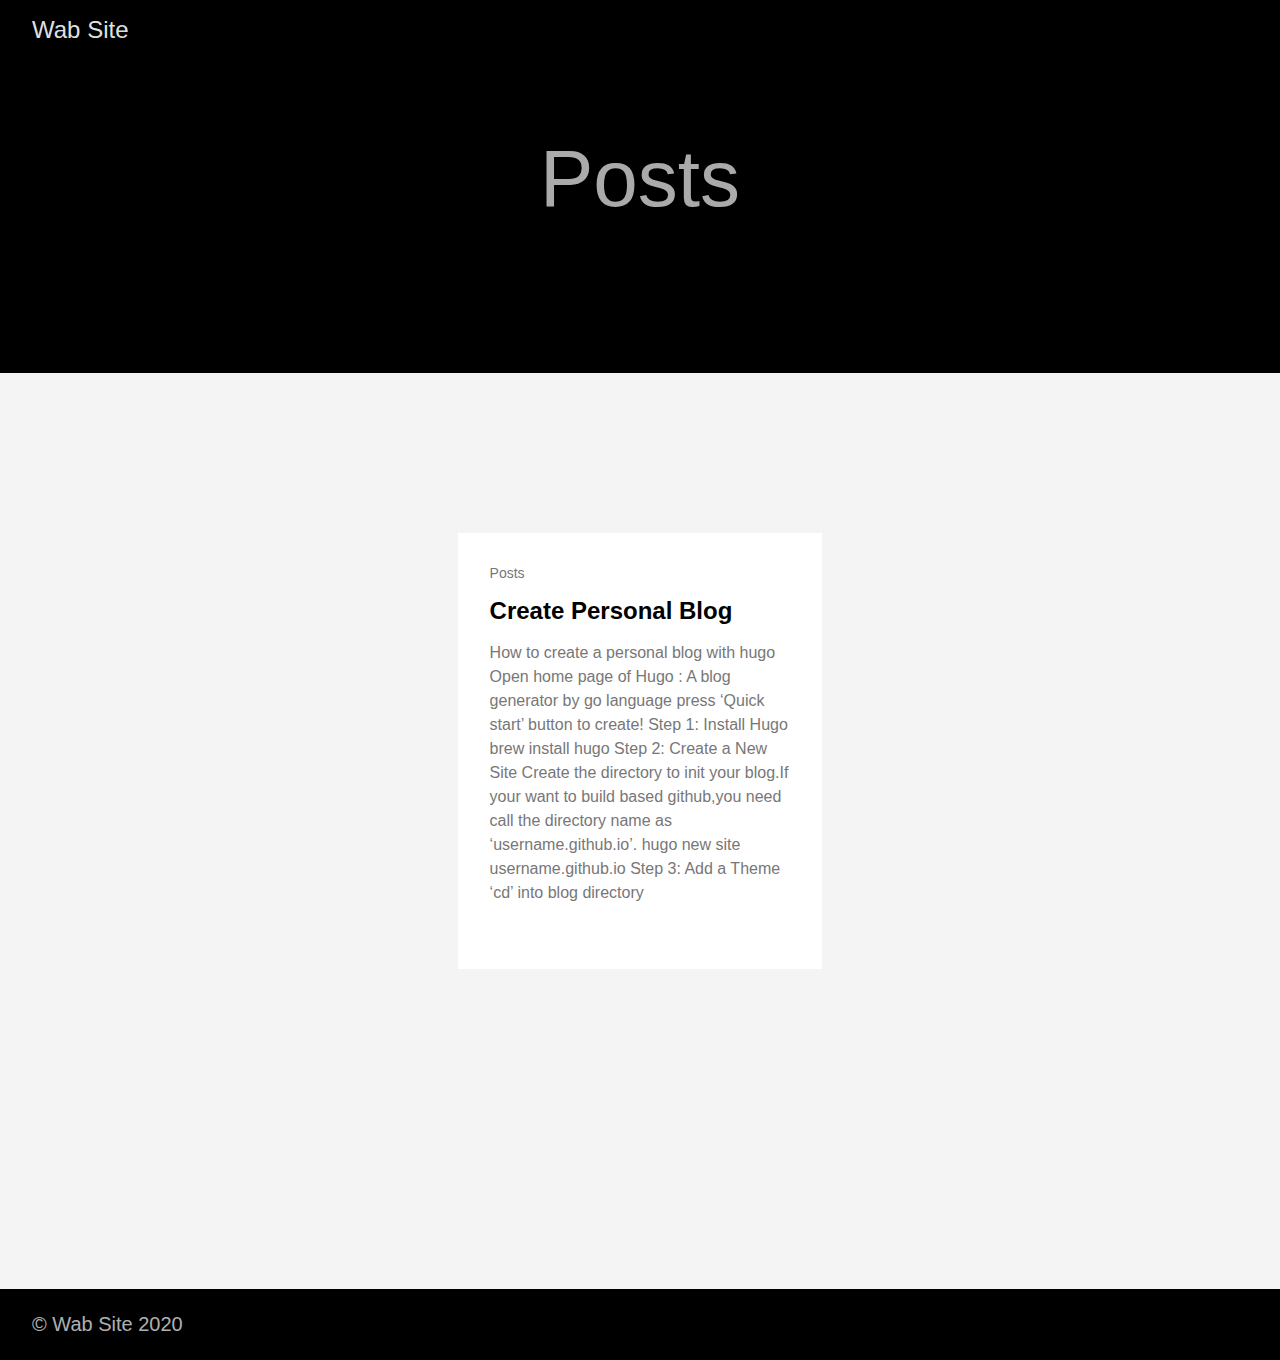
==== posts/index.html @ ea44e04d "hugo test" ====
<!DOCTYPE html>
<html lang="en-us">
  <head>
    <meta charset="utf-8">
    <meta http-equiv="X-UA-Compatible" content="IE=edge,chrome=1">
    
    <title>Wab Site </title>
    <meta name="viewport" content="width=device-width,minimum-scale=1">
    <meta name="generator" content="Hugo 0.69.0" />
    
    
      <META NAME="ROBOTS" CONTENT="NOINDEX, NOFOLLOW">
    

    
    
      <link href="/dist/css/app.1cb140d8ba31d5b2f1114537dd04802a.css" rel="stylesheet">
    

    

    
      
    

    
    
      <link href="/posts/index.xml" rel="alternate" type="application/rss+xml" title="Wab Site" />
      <link href="/posts/index.xml" rel="feed" type="application/rss+xml" title="Wab Site" />
      
    
    
    <meta property="og:title" content="Posts" />
<meta property="og:description" content="" />
<meta property="og:type" content="website" />
<meta property="og:url" content="https://xuwab.github.io/posts/" />
<meta property="og:updated_time" content="2020-04-13T19:21:23+08:00" />
<meta itemprop="name" content="Posts">
<meta itemprop="description" content=""><meta name="twitter:card" content="summary"/>
<meta name="twitter:title" content="Posts"/>
<meta name="twitter:description" content=""/>

  </head>

  <body class="ma0 avenir bg-near-white">

    

  <header>
    <div class="pb3-m pb6-l bg-black">
      <nav class="pv3 ph3 ph4-ns" role="navigation">
  <div class="flex-l justify-between items-center center">
    <a href="https://xuwab.github.io/" class="f3 fw2 hover-white no-underline white-90 dib">
      Wab Site
    </a>
    <div class="flex-l items-center">
      

      
      














    </div>
  </div>
</nav>

      <div class="tc-l pv3 ph3 ph4-ns">
        <h1 class="f2 f-subheadline-l fw2 light-silver mb0 lh-title">
          Posts
        </h1>
        
      </div>
    </div>
  </header>


    <main class="pb7" role="main">
      
  <article class="pa3 pa4-ns nested-copy-line-height nested-img">
    <section class="cf ph3 ph5-l pv3 pv4-l f4 tc-l center measure-wide lh-copy mid-gray"></section>
    <section class="flex-ns flex-wrap justify-around mt5">
      
        <div class="relative w-100 w-30-l mb4 bg-white"><div class="relative w-100 mb4 bg-white nested-copy-line-height">
  <div class="bg-white mb3 pa4 gray overflow-hidden">
    <span class="f6 db">Posts</span>
    <h1 class="f3 near-black">
      <a href="https://xuwab.github.io/posts/creat_personal_blog/" class="link black dim">
        Create Personal Blog
      </a>
    </h1>
    <div class="nested-links f5 lh-copy nested-copy-line-height">
      How to create a personal blog with hugo Open home page of Hugo : A blog generator by go language
press &lsquo;Quick start&rsquo; button to create!
Step 1: Install Hugo brew install hugo Step 2: Create a New Site Create the directory to init your blog.If your want to build based github,you need call the directory name as &lsquo;username.github.io&rsquo;.
hugo new site username.github.io Step 3: Add a Theme &lsquo;cd&rsquo; into blog directory
    </div>
  </div>
</div>
</div>
      
    </section>

</article>

    </main>
    <footer class="bg-black bottom-0 w-100 pa3" role="contentinfo">
  <div class="flex justify-between">
  <a class="f4 fw4 hover-white no-underline white-70 dn dib-ns pv2 ph3" href="https://xuwab.github.io/" >
    &copy;  Wab Site 2020 
  </a>
    <div>













</div>
  </div>
</footer>

    

  <script src="/dist/js/app.3fc0f988d21662902933.js"></script>


  </body>
</html>
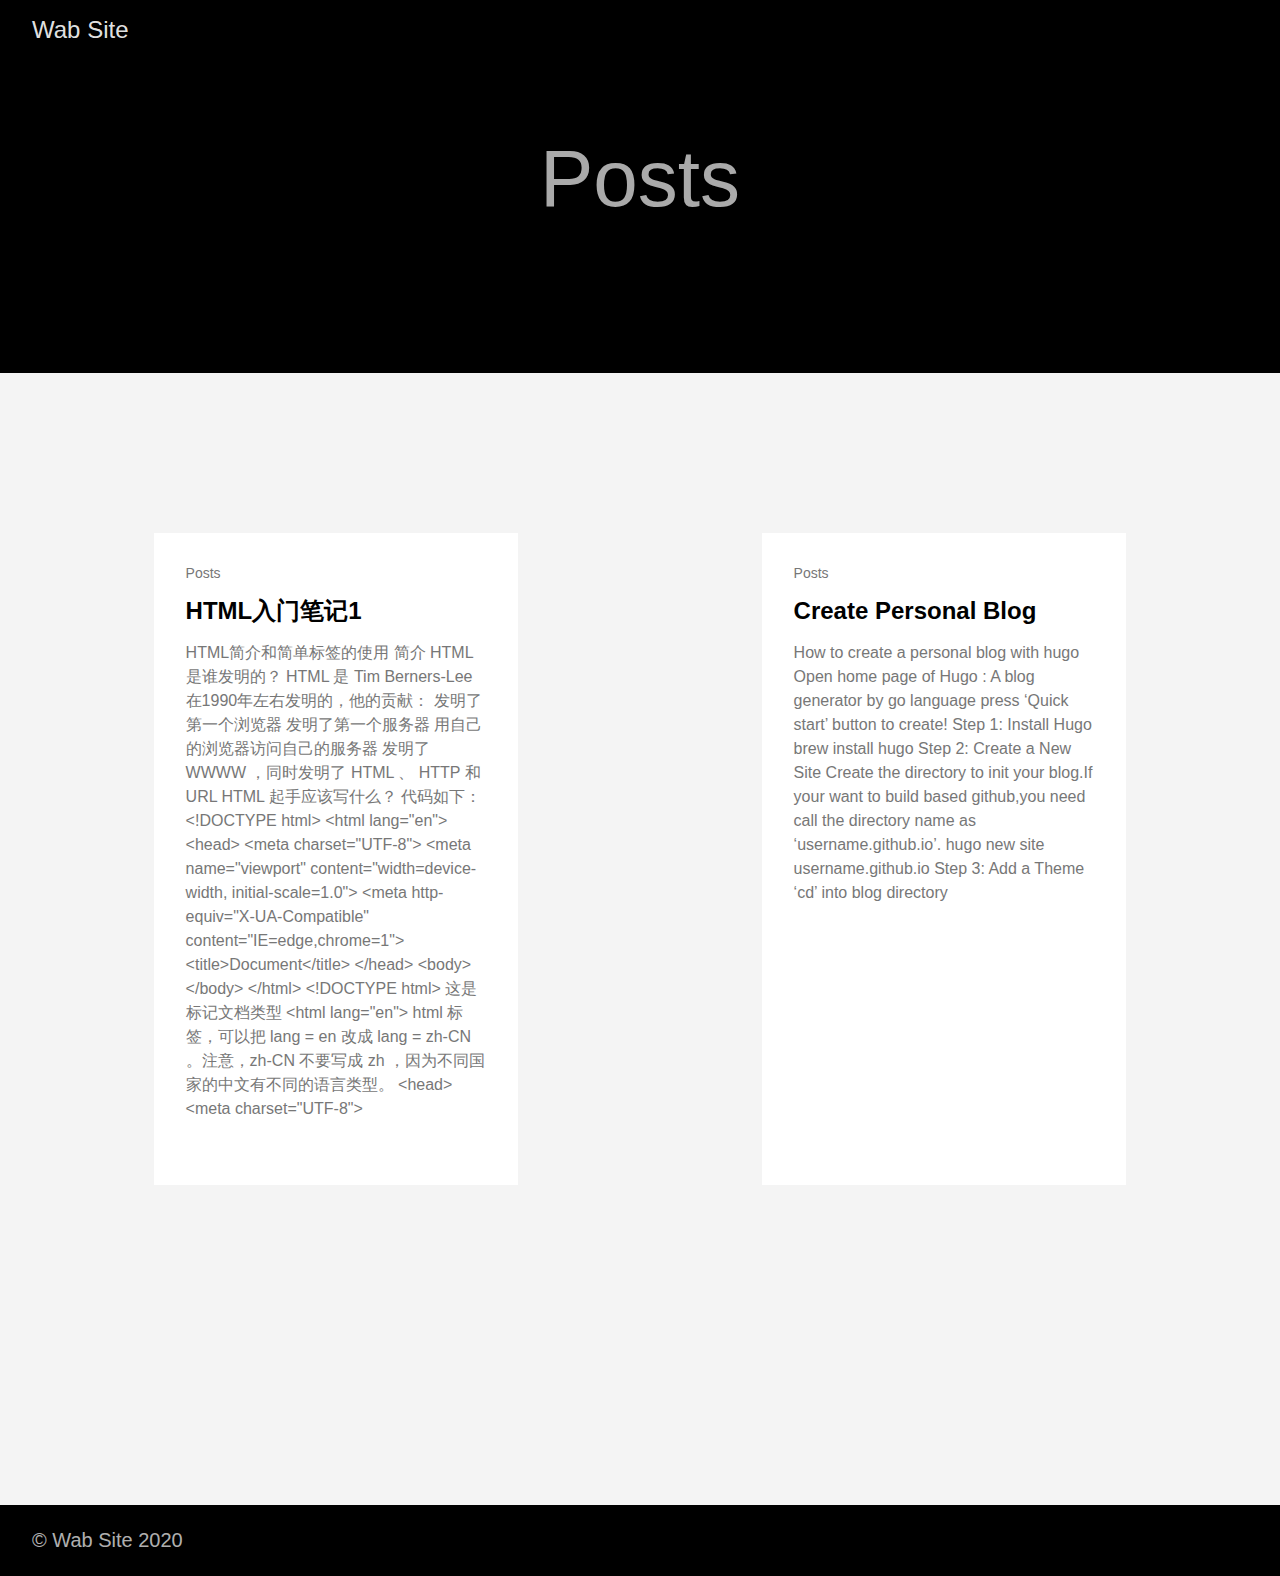
==== commit e191f28a: "发布HTML简介和简单标签的使用" ====
--- a/posts/index.html
+++ b/posts/index.html
@@ -34,7 +34,7 @@
 <meta property="og:description" content="" />
 <meta property="og:type" content="website" />
 <meta property="og:url" content="https://xuwab.github.io/posts/" />
-<meta property="og:updated_time" content="2020-04-13T19:21:23+08:00" />
+<meta property="og:updated_time" content="2020-04-21T23:12:01+08:00" />
 <meta itemprop="name" content="Posts">
 <meta itemprop="description" content=""><meta name="twitter:card" content="summary"/>
 <meta name="twitter:title" content="Posts"/>
@@ -96,6 +96,28 @@
   <div class="bg-white mb3 pa4 gray overflow-hidden">
     <span class="f6 db">Posts</span>
     <h1 class="f3 near-black">
+      <a href="https://xuwab.github.io/posts/html%E5%85%A5%E9%97%A8%E7%AC%94%E8%AE%B01/" class="link black dim">
+        HTML入门笔记1
+      </a>
+    </h1>
+    <div class="nested-links f5 lh-copy nested-copy-line-height">
+      HTML简介和简单标签的使用 简介 HTML 是谁发明的？ HTML 是 Tim Berners-Lee 在1990年左右发明的，他的贡献：
+ 发明了第一个浏览器 发明了第一个服务器 用自己的浏览器访问自己的服务器 发明了 WWWW ，同时发明了 HTML 、 HTTP 和 URL  HTML 起手应该写什么？ 代码如下：
+&lt;!DOCTYPE html&gt; &lt;html lang=&#34;en&#34;&gt; &lt;head&gt; &lt;meta charset=&#34;UTF-8&#34;&gt; &lt;meta name=&#34;viewport&#34; content=&#34;width=device-width, initial-scale=1.0&#34;&gt; &lt;meta http-equiv=&#34;X-UA-Compatible&#34; content=&#34;IE=edge,chrome=1&#34;&gt; &lt;title&gt;Document&lt;/title&gt; &lt;/head&gt; &lt;body&gt; &lt;/body&gt; &lt;/html&gt;   &lt;!DOCTYPE html&gt;
+这是标记文档类型
+  &lt;html lang=&quot;en&quot;&gt;
+html 标签，可以把 lang = en 改成 lang = zh-CN 。注意，zh-CN 不要写成 zh ，因为不同国家的中文有不同的语言类型。
+  &lt;head&gt;
+  &lt;meta charset=&quot;UTF-8&quot;&gt;
+    </div>
+  </div>
+</div>
+</div>
+      
+        <div class="relative w-100 w-30-l mb4 bg-white"><div class="relative w-100 mb4 bg-white nested-copy-line-height">
+  <div class="bg-white mb3 pa4 gray overflow-hidden">
+    <span class="f6 db">Posts</span>
+    <h1 class="f3 near-black">
       <a href="https://xuwab.github.io/posts/creat_personal_blog/" class="link black dim">
         Create Personal Blog
       </a>
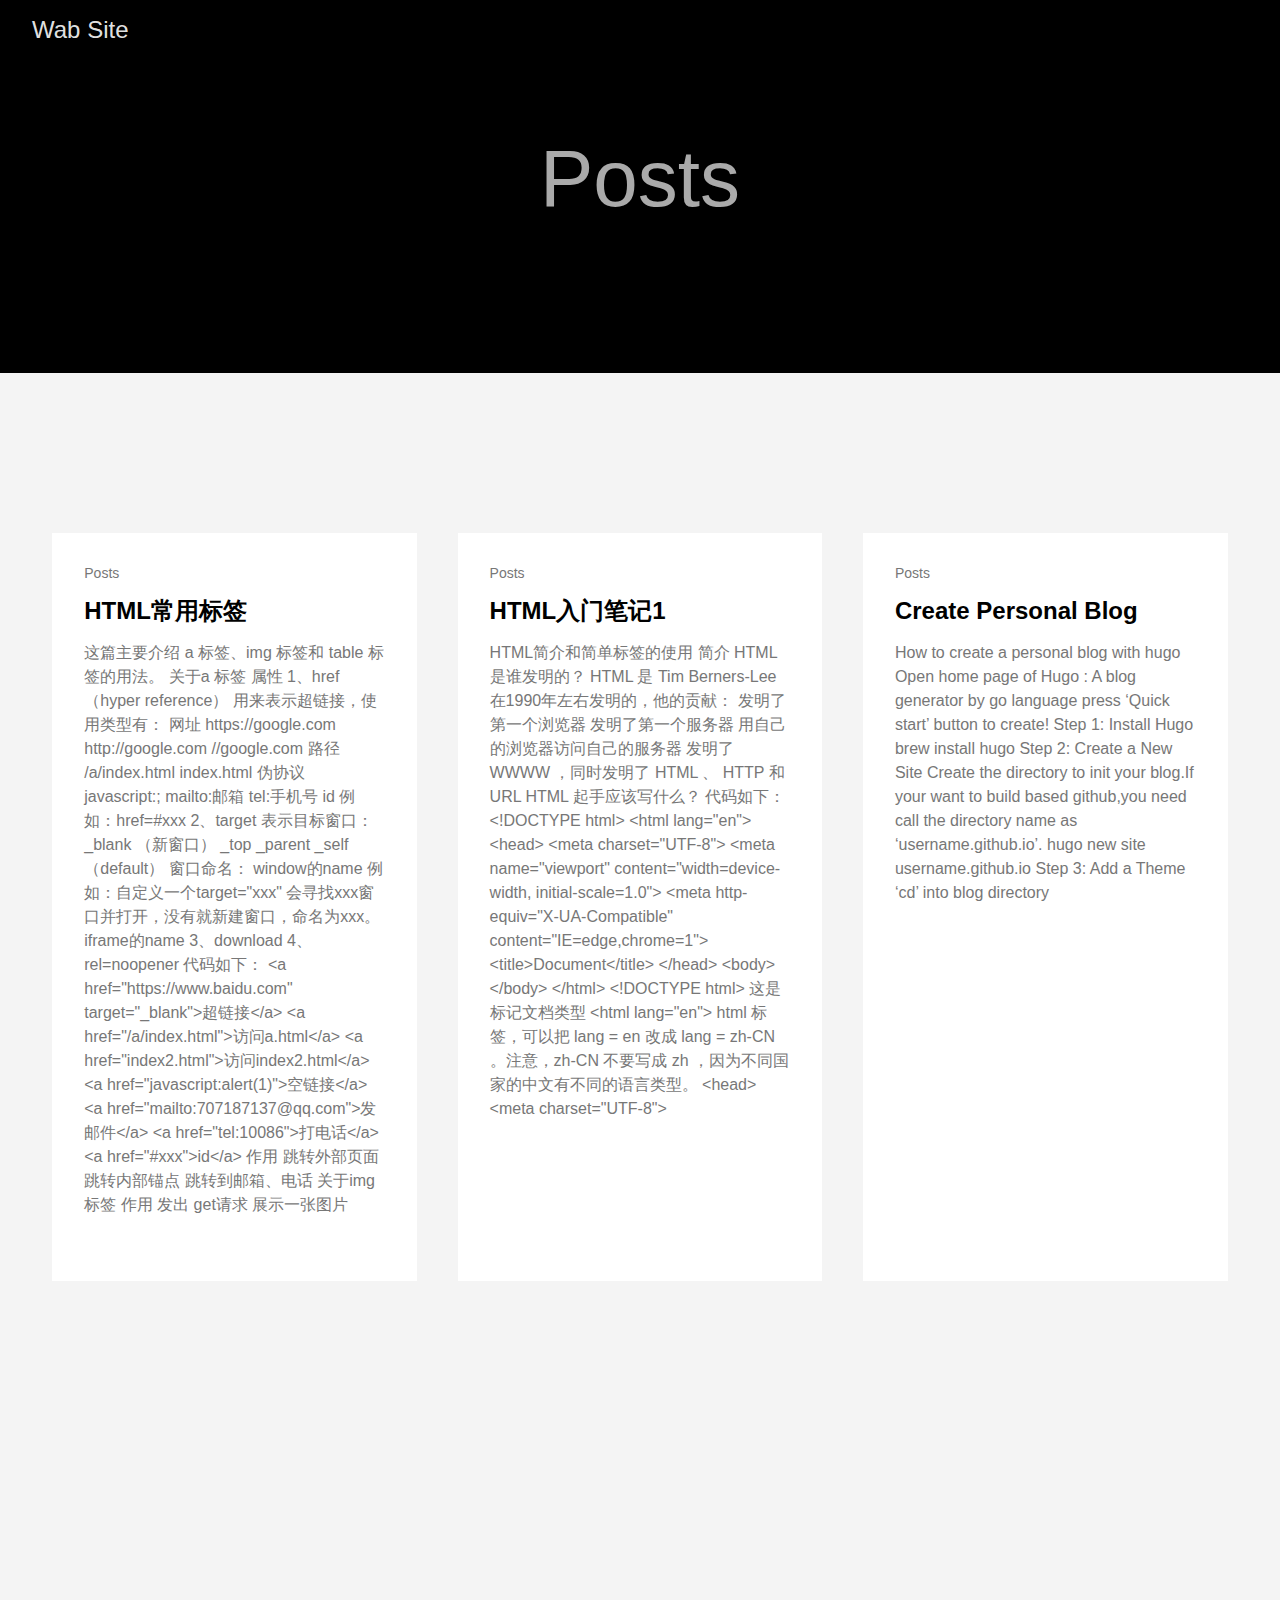
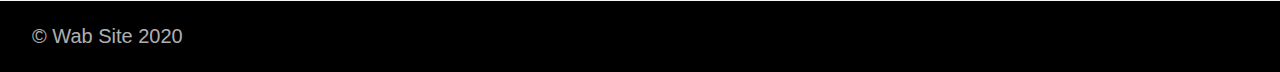
==== commit adec1ac3: "发布《HTML常用标签》" ====
--- a/posts/index.html
+++ b/posts/index.html
@@ -34,7 +34,7 @@
 <meta property="og:description" content="" />
 <meta property="og:type" content="website" />
 <meta property="og:url" content="https://xuwab.github.io/posts/" />
-<meta property="og:updated_time" content="2020-04-21T23:12:01+08:00" />
+<meta property="og:updated_time" content="2020-04-26T21:38:00+08:00" />
 <meta itemprop="name" content="Posts">
 <meta itemprop="description" content=""><meta name="twitter:card" content="summary"/>
 <meta name="twitter:title" content="Posts"/>
@@ -91,6 +91,28 @@
   <article class="pa3 pa4-ns nested-copy-line-height nested-img">
     <section class="cf ph3 ph5-l pv3 pv4-l f4 tc-l center measure-wide lh-copy mid-gray"></section>
     <section class="flex-ns flex-wrap justify-around mt5">
+      
+        <div class="relative w-100 w-30-l mb4 bg-white"><div class="relative w-100 mb4 bg-white nested-copy-line-height">
+  <div class="bg-white mb3 pa4 gray overflow-hidden">
+    <span class="f6 db">Posts</span>
+    <h1 class="f3 near-black">
+      <a href="https://xuwab.github.io/posts/html%E5%B8%B8%E7%94%A8%E6%A0%87%E7%AD%BE/" class="link black dim">
+        HTML常用标签
+      </a>
+    </h1>
+    <div class="nested-links f5 lh-copy nested-copy-line-height">
+      这篇主要介绍 a 标签、img 标签和 table 标签的用法。
+关于a 标签 属性 1、href（hyper reference） 用来表示超链接，使用类型有：
+网址  https://google.com http://google.com //google.com  路径  /a/index.html index.html  伪协议  javascript:; mailto:邮箱 tel:手机号  id 例如：href=#xxx
+2、target 表示目标窗口：
+ _blank （新窗口） _top _parent _self（default）  窗口命名：
+ window的name  例如：自定义一个target=&quot;xxx&quot; 会寻找xxx窗口并打开，没有就新建窗口，命名为xxx。
+ iframe的name  3、download 4、rel=noopener 代码如下：
+&lt;a href=&#34;https://www.baidu.com&#34; target=&#34;_blank&#34;&gt;超链接&lt;/a&gt; &lt;a href=&#34;/a/index.html&#34;&gt;访问a.html&lt;/a&gt; &lt;a href=&#34;index2.html&#34;&gt;访问index2.html&lt;/a&gt; &lt;a href=&#34;javascript:alert(1)&#34;&gt;空链接&lt;/a&gt; &lt;a href=&#34;mailto:707187137@qq.com&#34;&gt;发邮件&lt;/a&gt; &lt;a href=&#34;tel:10086&#34;&gt;打电话&lt;/a&gt; &lt;a href=&#34;#xxx&#34;&gt;id&lt;/a&gt; 作用  跳转外部页面 跳转内部锚点 跳转到邮箱、电话  关于img 标签 作用 发出 get请求 展示一张图片
+    </div>
+  </div>
+</div>
+</div>
       
         <div class="relative w-100 w-30-l mb4 bg-white"><div class="relative w-100 mb4 bg-white nested-copy-line-height">
   <div class="bg-white mb3 pa4 gray overflow-hidden">
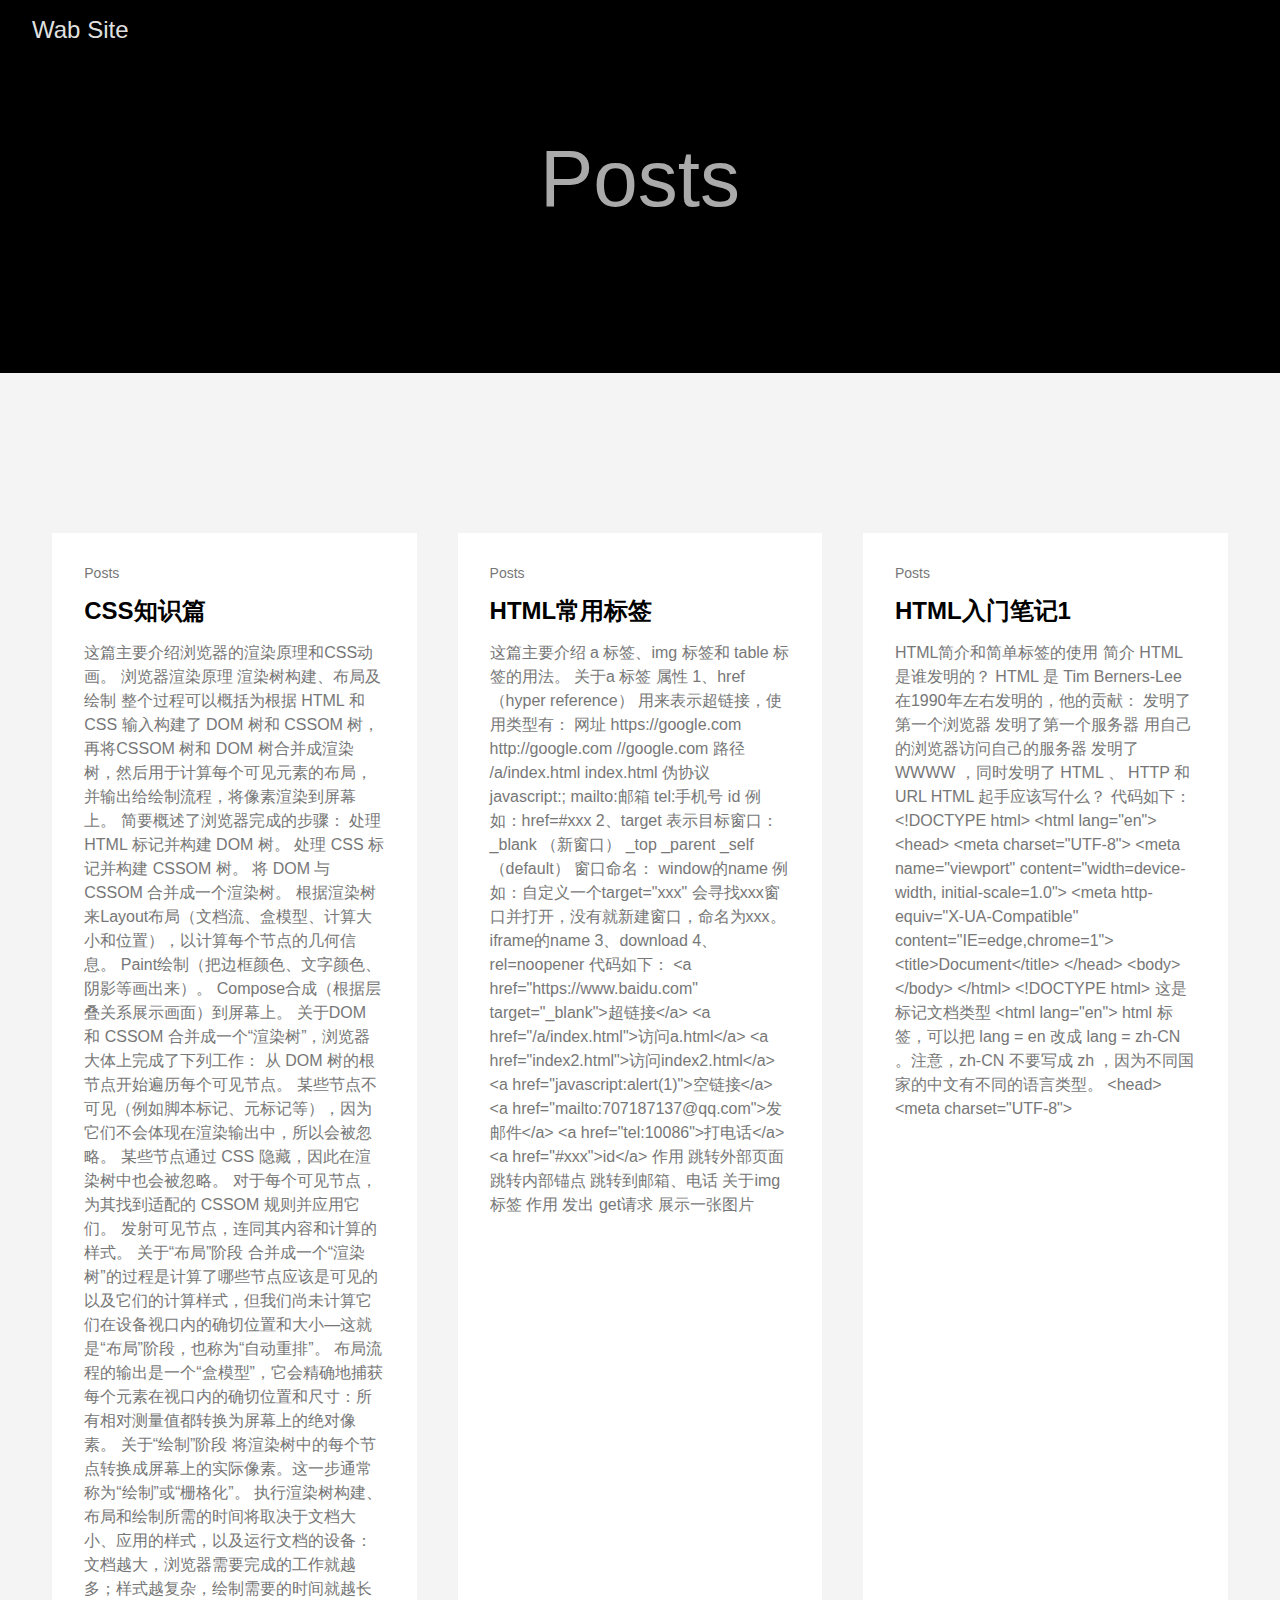
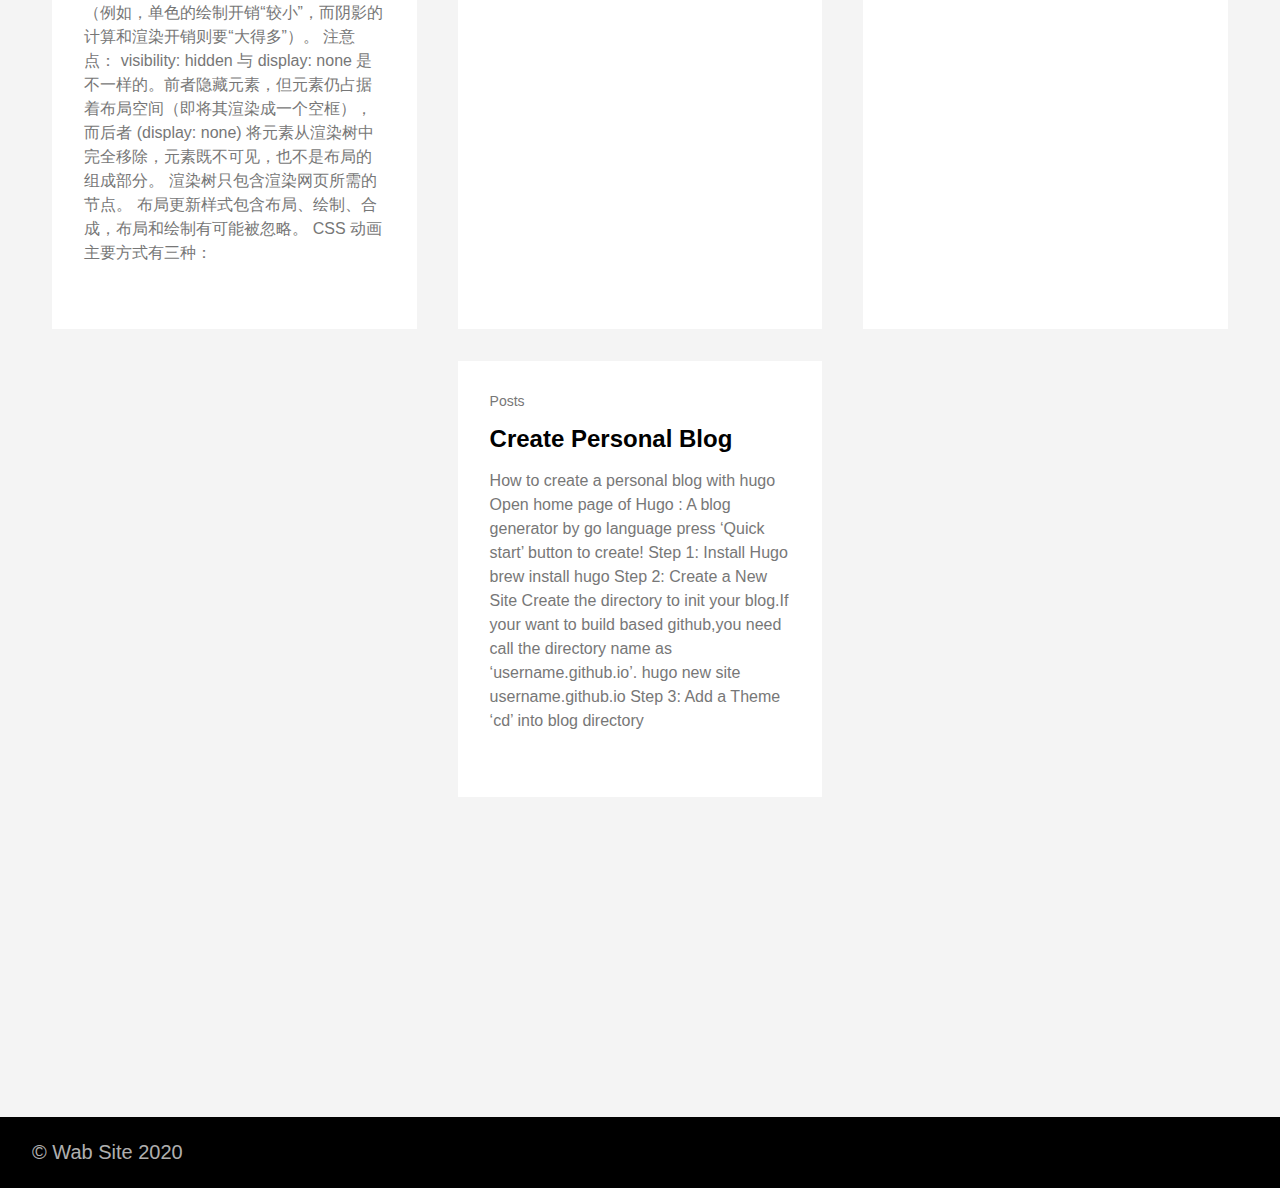
==== commit abce9cf5: "发布《CSS知识篇》" ====
--- a/posts/index.html
+++ b/posts/index.html
@@ -34,7 +34,7 @@
 <meta property="og:description" content="" />
 <meta property="og:type" content="website" />
 <meta property="og:url" content="https://xuwab.github.io/posts/" />
-<meta property="og:updated_time" content="2020-04-26T21:38:00+08:00" />
+<meta property="og:updated_time" content="2020-05-24T00:20:57+08:00" />
 <meta itemprop="name" content="Posts">
 <meta itemprop="description" content=""><meta name="twitter:card" content="summary"/>
 <meta name="twitter:title" content="Posts"/>
@@ -96,6 +96,31 @@
   <div class="bg-white mb3 pa4 gray overflow-hidden">
     <span class="f6 db">Posts</span>
     <h1 class="f3 near-black">
+      <a href="https://xuwab.github.io/posts/css%E7%9F%A5%E8%AF%86%E7%AF%87/" class="link black dim">
+        CSS知识篇
+      </a>
+    </h1>
+    <div class="nested-links f5 lh-copy nested-copy-line-height">
+      这篇主要介绍浏览器的渲染原理和CSS动画。
+浏览器渲染原理 渲染树构建、布局及绘制 整个过程可以概括为根据 HTML 和 CSS 输入构建了 DOM 树和 CSSOM 树，再将CSSOM 树和 DOM 树合并成渲染树，然后用于计算每个可见元素的布局，并输出给绘制流程，将像素渲染到屏幕上。
+简要概述了浏览器完成的步骤：
+ 处理 HTML 标记并构建 DOM 树。 处理 CSS 标记并构建 CSSOM 树。 将 DOM 与 CSSOM 合并成一个渲染树。 根据渲染树来Layout布局（文档流、盒模型、计算大小和位置），以计算每个节点的几何信息。 Paint绘制（把边框颜色、文字颜色、阴影等画出来）。 Compose合成（根据层叠关系展示画面）到屏幕上。  关于DOM 和 CSSOM 合并成一个“渲染树”，浏览器大体上完成了下列工作：   从 DOM 树的根节点开始遍历每个可见节点。
+  某些节点不可见（例如脚本标记、元标记等），因为它们不会体现在渲染输出中，所以会被忽略。
+   某些节点通过 CSS 隐藏，因此在渲染树中也会被忽略。 对于每个可见节点，为其找到适配的 CSSOM 规则并应用它们。  发射可见节点，连同其内容和计算的样式。  关于“布局”阶段 合并成一个“渲染树”的过程是计算了哪些节点应该是可见的以及它们的计算样式，但我们尚未计算它们在设备视口内的确切位置和大小&mdash;这就是“布局”阶段，也称为“自动重排”。
+布局流程的输出是一个“盒模型”，它会精确地捕获每个元素在视口内的确切位置和尺寸：所有相对测量值都转换为屏幕上的绝对像素。
+关于“绘制”阶段 将渲染树中的每个节点转换成屏幕上的实际像素。这一步通常称为“绘制”或“栅格化”。
+执行渲染树构建、布局和绘制所需的时间将取决于文档大小、应用的样式，以及运行文档的设备：文档越大，浏览器需要完成的工作就越多；样式越复杂，绘制需要的时间就越长（例如，单色的绘制开销“较小”，而阴影的计算和渲染开销则要“大得多”）。
+注意点：
+ visibility: hidden 与 display: none 是不一样的。前者隐藏元素，但元素仍占据着布局空间（即将其渲染成一个空框），而后者 (display: none) 将元素从渲染树中完全移除，元素既不可见，也不是布局的组成部分。 渲染树只包含渲染网页所需的节点。 布局更新样式包含布局、绘制、合成，布局和绘制有可能被忽略。  CSS 动画 主要方式有三种：
+    </div>
+  </div>
+</div>
+</div>
+      
+        <div class="relative w-100 w-30-l mb4 bg-white"><div class="relative w-100 mb4 bg-white nested-copy-line-height">
+  <div class="bg-white mb3 pa4 gray overflow-hidden">
+    <span class="f6 db">Posts</span>
+    <h1 class="f3 near-black">
       <a href="https://xuwab.github.io/posts/html%E5%B8%B8%E7%94%A8%E6%A0%87%E7%AD%BE/" class="link black dim">
         HTML常用标签
       </a>
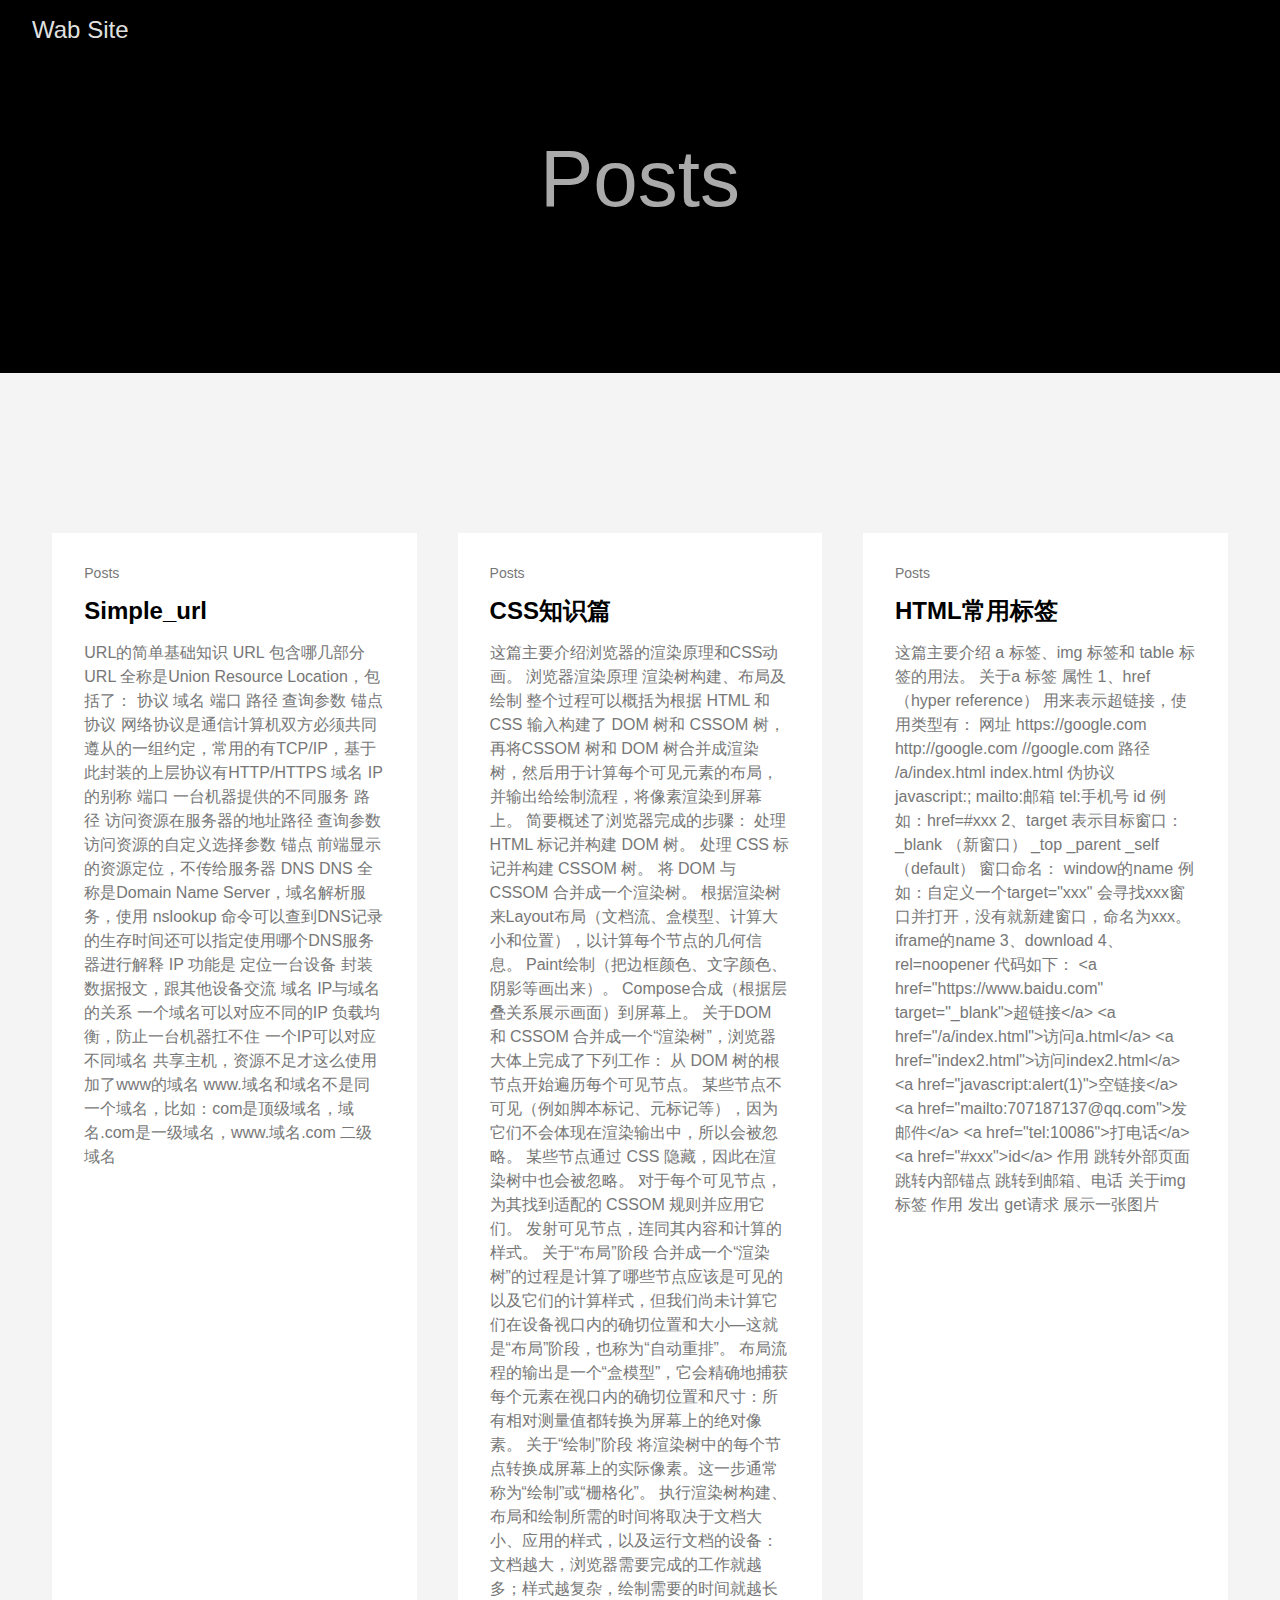
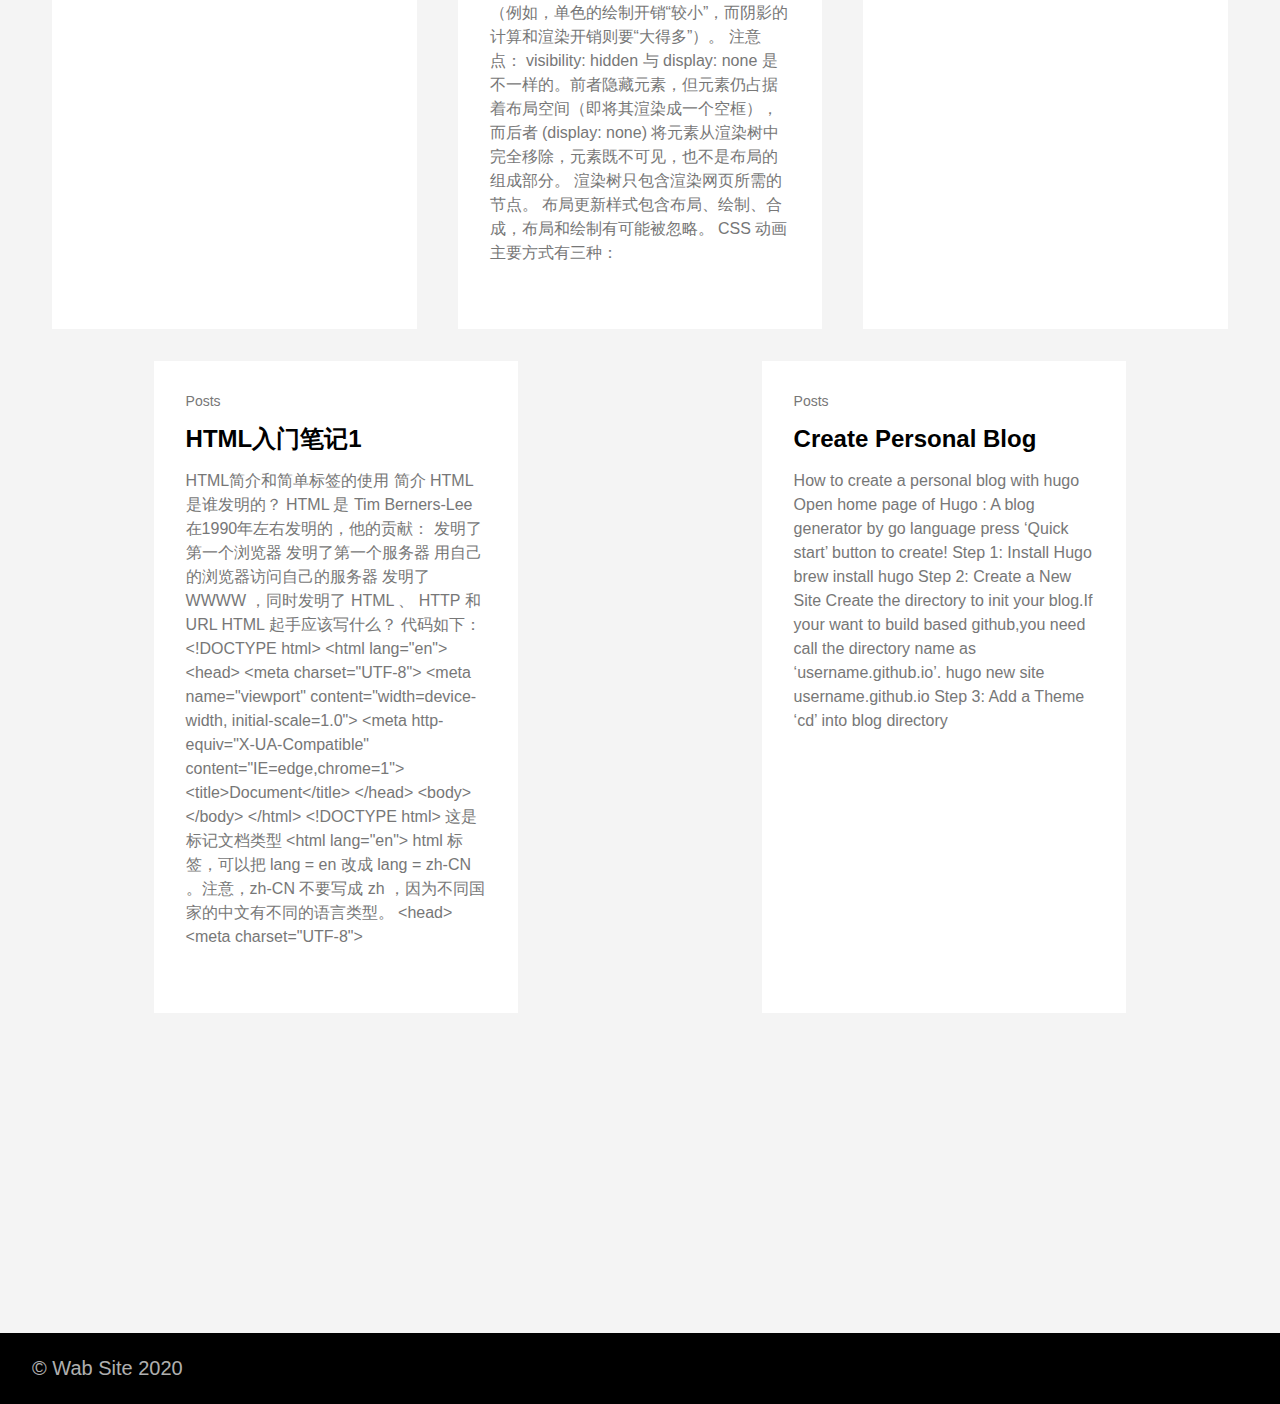
==== commit 3002972f: "post《simple_url》" ====
--- a/posts/index.html
+++ b/posts/index.html
@@ -34,7 +34,7 @@
 <meta property="og:description" content="" />
 <meta property="og:type" content="website" />
 <meta property="og:url" content="https://xuwab.github.io/posts/" />
-<meta property="og:updated_time" content="2020-05-24T00:20:57+08:00" />
+<meta property="og:updated_time" content="2020-06-27T01:11:43+08:00" />
 <meta itemprop="name" content="Posts">
 <meta itemprop="description" content=""><meta name="twitter:card" content="summary"/>
 <meta name="twitter:title" content="Posts"/>
@@ -91,6 +91,34 @@
   <article class="pa3 pa4-ns nested-copy-line-height nested-img">
     <section class="cf ph3 ph5-l pv3 pv4-l f4 tc-l center measure-wide lh-copy mid-gray"></section>
     <section class="flex-ns flex-wrap justify-around mt5">
+      
+        <div class="relative w-100 w-30-l mb4 bg-white"><div class="relative w-100 mb4 bg-white nested-copy-line-height">
+  <div class="bg-white mb3 pa4 gray overflow-hidden">
+    <span class="f6 db">Posts</span>
+    <h1 class="f3 near-black">
+      <a href="https://xuwab.github.io/posts/simple_url/" class="link black dim">
+        Simple_url
+      </a>
+    </h1>
+    <div class="nested-links f5 lh-copy nested-copy-line-height">
+      URL的简单基础知识 URL 包含哪几部分 URL 全称是Union Resource Location，包括了：
+ 协议 域名 端口 路径 查询参数 锚点  协议 网络协议是通信计算机双方必须共同遵从的一组约定，常用的有TCP/IP，基于此封装的上层协议有HTTP/HTTPS
+域名 IP的别称
+端口 一台机器提供的不同服务
+路径 访问资源在服务器的地址路径
+查询参数 访问资源的自定义选择参数
+锚点 前端显示的资源定位，不传给服务器
+DNS DNS 全称是Domain Name Server，域名解析服务，使用 nslookup 命令可以查到DNS记录的生存时间还可以指定使用哪个DNS服务器进行解释
+IP 功能是
+ 定位一台设备 封装数据报文，跟其他设备交流  域名 IP与域名的关系   一个域名可以对应不同的IP
+负载均衡，防止一台机器扛不住
+  一个IP可以对应不同域名
+共享主机，资源不足才这么使用
+  加了www的域名 www.域名和域名不是同一个域名，比如：com是顶级域名，域名.com是一级域名，www.域名.com 二级域名
+    </div>
+  </div>
+</div>
+</div>
       
         <div class="relative w-100 w-30-l mb4 bg-white"><div class="relative w-100 mb4 bg-white nested-copy-line-height">
   <div class="bg-white mb3 pa4 gray overflow-hidden">
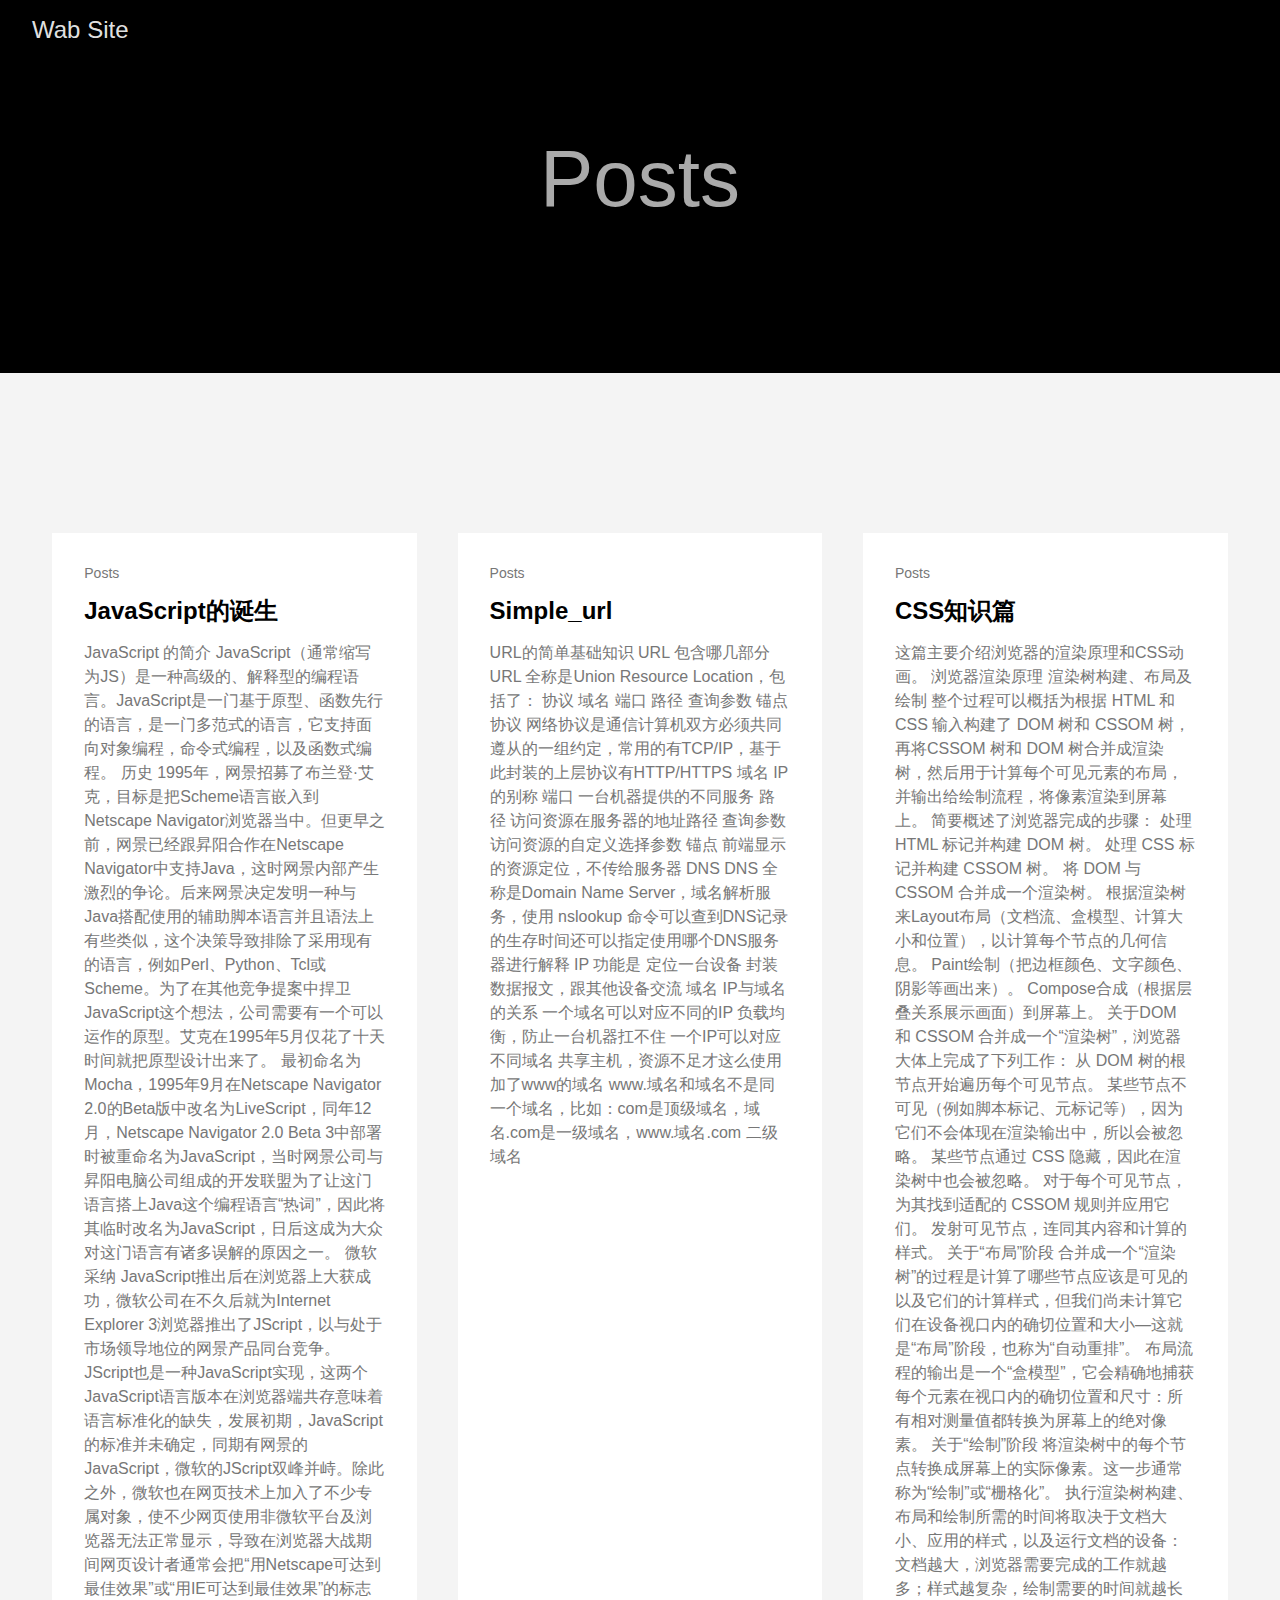
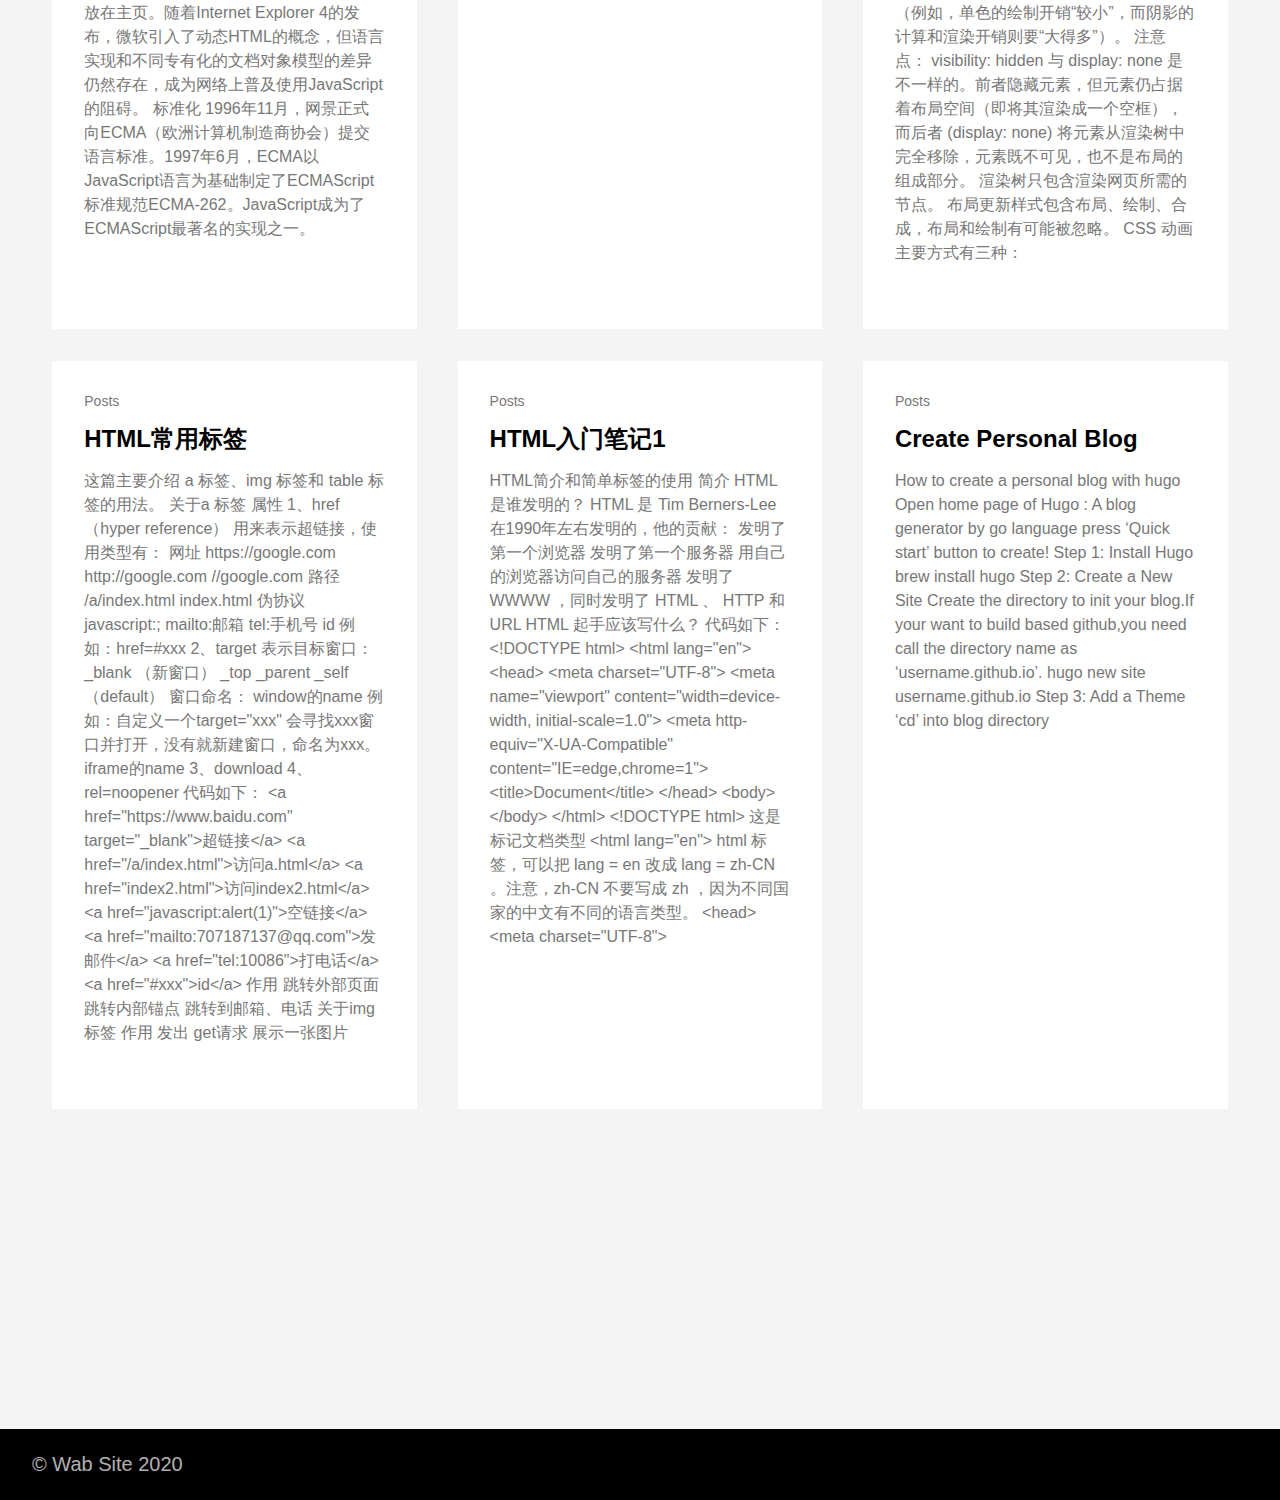
==== commit bd29cc70: "发布 《JavaScript的诞生》" ====
--- a/posts/index.html
+++ b/posts/index.html
@@ -34,7 +34,7 @@
 <meta property="og:description" content="" />
 <meta property="og:type" content="website" />
 <meta property="og:url" content="https://xuwab.github.io/posts/" />
-<meta property="og:updated_time" content="2020-06-27T01:11:43+08:00" />
+<meta property="og:updated_time" content="2020-07-16T22:10:51+08:00" />
 <meta itemprop="name" content="Posts">
 <meta itemprop="description" content=""><meta name="twitter:card" content="summary"/>
 <meta name="twitter:title" content="Posts"/>
@@ -91,6 +91,25 @@
   <article class="pa3 pa4-ns nested-copy-line-height nested-img">
     <section class="cf ph3 ph5-l pv3 pv4-l f4 tc-l center measure-wide lh-copy mid-gray"></section>
     <section class="flex-ns flex-wrap justify-around mt5">
+      
+        <div class="relative w-100 w-30-l mb4 bg-white"><div class="relative w-100 mb4 bg-white nested-copy-line-height">
+  <div class="bg-white mb3 pa4 gray overflow-hidden">
+    <span class="f6 db">Posts</span>
+    <h1 class="f3 near-black">
+      <a href="https://xuwab.github.io/posts/javascript%E7%9A%84%E8%AF%9E%E7%94%9F/" class="link black dim">
+        JavaScript的诞生
+      </a>
+    </h1>
+    <div class="nested-links f5 lh-copy nested-copy-line-height">
+      JavaScript 的简介 JavaScript（通常缩写为JS）是一种高级的、解释型的编程语言。JavaScript是一门基于原型、函数先行的语言，是一门多范式的语言，它支持面向对象编程，命令式编程，以及函数式编程。
+历史 1995年，网景招募了布兰登·艾克，目标是把Scheme语言嵌入到Netscape Navigator浏览器当中。但更早之前，网景已经跟昇阳合作在Netscape Navigator中支持Java，这时网景内部产生激烈的争论。后来网景决定发明一种与Java搭配使用的辅助脚本语言并且语法上有些类似，这个决策导致排除了采用现有的语言，例如Perl、Python、Tcl或Scheme。为了在其他竞争提案中捍卫JavaScript这个想法，公司需要有一个可以运作的原型。艾克在1995年5月仅花了十天时间就把原型设计出来了。
+最初命名为Mocha，1995年9月在Netscape Navigator 2.0的Beta版中改名为LiveScript，同年12月，Netscape Navigator 2.0 Beta 3中部署时被重命名为JavaScript，当时网景公司与昇阳电脑公司组成的开发联盟为了让这门语言搭上Java这个编程语言“热词”，因此将其临时改名为JavaScript，日后这成为大众对这门语言有诸多误解的原因之一。
+微软采纳 JavaScript推出后在浏览器上大获成功，微软公司在不久后就为Internet Explorer 3浏览器推出了JScript，以与处于市场领导地位的网景产品同台竞争。JScript也是一种JavaScript实现，这两个JavaScript语言版本在浏览器端共存意味着语言标准化的缺失，发展初期，JavaScript的标准并未确定，同期有网景的JavaScript，微软的JScript双峰并峙。除此之外，微软也在网页技术上加入了不少专属对象，使不少网页使用非微软平台及浏览器无法正常显示，导致在浏览器大战期间网页设计者通常会把“用Netscape可达到最佳效果”或“用IE可达到最佳效果”的标志放在主页。随着Internet Explorer 4的发布，微软引入了动态HTML的概念，但语言实现和不同专有化的文档对象模型的差异仍然存在，成为网络上普及使用JavaScript的阻碍。
+标准化 1996年11月，网景正式向ECMA（欧洲计算机制造商协会）提交语言标准。1997年6月，ECMA以JavaScript语言为基础制定了ECMAScript标准规范ECMA-262。JavaScript成为了ECMAScript最著名的实现之一。
+    </div>
+  </div>
+</div>
+</div>
       
         <div class="relative w-100 w-30-l mb4 bg-white"><div class="relative w-100 mb4 bg-white nested-copy-line-height">
   <div class="bg-white mb3 pa4 gray overflow-hidden">
